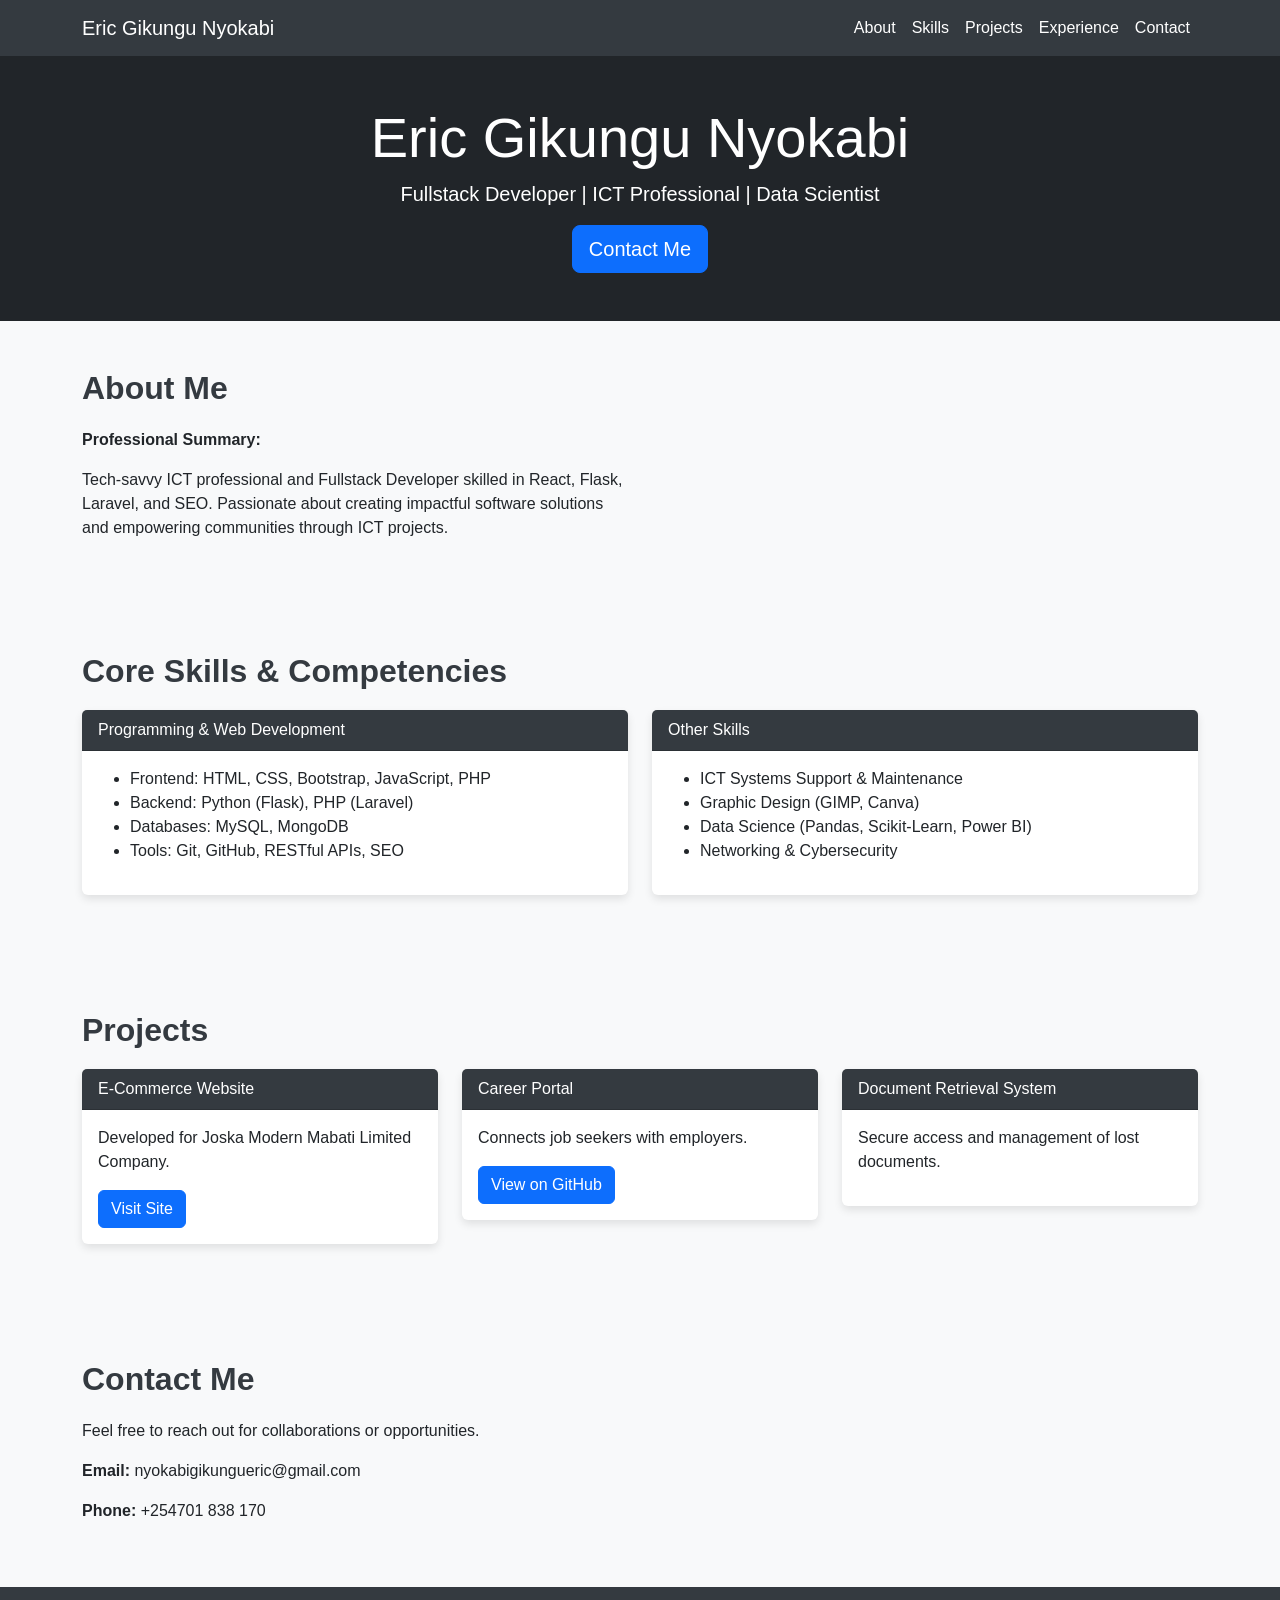
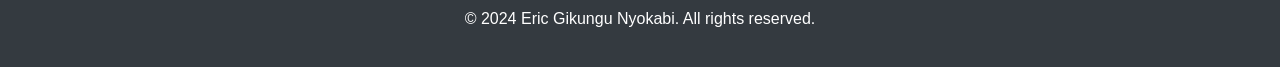
==== index.html @ 4facbdb9 "portfolio" ====
<!DOCTYPE html>
<html lang="en">
<head>
  <meta charset="UTF-8">
  <meta name="viewport" content="width=device-width, initial-scale=1.0">
  <title>Eric Gikungu Nyokabi - Portfolio</title>
  <!-- Bootstrap CSS -->
  <link href="https://cdn.jsdelivr.net/npm/bootstrap@5.3.0/dist/css/bootstrap.min.css" rel="stylesheet">
  <!-- Custom CSS -->
  <style>
    body {
      font-family: 'Arial', sans-serif;
      background-color: #f8f9fa;
    }
    .navbar {
      background-color: #343a40 !important;
    }
    .navbar-brand, .nav-link {
      color: #fff !important;
    }
    .section-title {
      color: #343a40;
      margin-bottom: 20px;
      font-weight: bold;
    }
    .card {
      margin-bottom: 20px;
      border: none;
      box-shadow: 0 4px 8px rgba(0, 0, 0, 0.1);
    }
    .card-header {
      background-color: #343a40;
      color: #fff;
    }
    .footer {
      background-color: #343a40;
      color: #fff;
      padding: 20px 0;
      text-align: center;
    }
  </style>
</head>
<body>
  <!-- Navigation Bar -->
  <nav class="navbar navbar-expand-lg navbar-dark">
    <div class="container">
      <a class="navbar-brand" href="#">Eric Gikungu Nyokabi</a>
      <button class="navbar-toggler" type="button" data-bs-toggle="collapse" data-bs-target="#navbarNav" aria-controls="navbarNav" aria-expanded="false" aria-label="Toggle navigation">
        <span class="navbar-toggler-icon"></span>
      </button>
      <div class="collapse navbar-collapse" id="navbarNav">
        <ul class="navbar-nav ms-auto">
          <li class="nav-item">
            <a class="nav-link" href="#about">About</a>
          </li>
          <li class="nav-item">
            <a class="nav-link" href="#skills">Skills</a>
          </li>
          <li class="nav-item">
            <a class="nav-link" href="#projects">Projects</a>
          </li>
          <li class="nav-item">
            <a class="nav-link" href="#experience">Experience</a>
          </li>
          <li class="nav-item">
            <a class="nav-link" href="#contact">Contact</a>
          </li>
        </ul>
      </div>
    </div>
  </nav>

  <!-- Hero Section -->
  <header class="bg-dark text-white text-center py-5">
    <div class="container">
      <h1 class="display-4">Eric Gikungu Nyokabi</h1>
      <p class="lead">Fullstack Developer | ICT Professional | Data Scientist</p>
      <a href="#contact" class="btn btn-primary btn-lg">Contact Me</a>
    </div>
  </header>

  <!-- About Section -->
  <section id="about" class="py-5">
    <div class="container">
      <h2 class="section-title">About Me</h2>
      <div class="row">
        <div class="col-md-6">
          <p><strong>Professional Summary:</strong></p>
          <p>Tech-savvy ICT professional and Fullstack Developer skilled in React, Flask, Laravel, and SEO. Passionate about creating impactful software solutions and empowering communities through ICT projects.</p>
        </div>
      </div>
    </div>
  </section>

  <!-- Skills Section -->
  <section id="skills" class="bg-light py-5">
    <div class="container">
      <h2 class="section-title">Core Skills & Competencies</h2>
      <div class="row">
        <div class="col-md-6">
          <div class="card">
            <div class="card-header">Programming & Web Development</div>
            <div class="card-body">
              <ul>
                <li>Frontend: HTML, CSS, Bootstrap, JavaScript, PHP</li>
                <li>Backend: Python (Flask), PHP (Laravel)</li>
                <li>Databases: MySQL, MongoDB</li>
                <li>Tools: Git, GitHub, RESTful APIs, SEO</li>
              </ul>
            </div>
          </div>
        </div>
        <div class="col-md-6">
          <div class="card">
            <div class="card-header">Other Skills</div>
            <div class="card-body">
              <ul>
                <li>ICT Systems Support & Maintenance</li>
                <li>Graphic Design (GIMP, Canva)</li>
                <li>Data Science (Pandas, Scikit-Learn, Power BI)</li>
                <li>Networking & Cybersecurity</li>
              </ul>
            </div>
          </div>
        </div>
      </div>
    </div>
  </section>

  <!-- Projects Section -->
  <section id="projects" class="py-5">
    <div class="container">
      <h2 class="section-title">Projects</h2>
      <div class="row">
        <div class="col-md-4">
          <div class="card">
            <div class="card-header">E-Commerce Website</div>
            <div class="card-body">
              <p>Developed for Joska Modern Mabati Limited Company.</p>
              <a href="http://www.joskamodernmabati.com" target="_blank" class="btn btn-primary">Visit Site</a>
            </div>
          </div>
        </div>
        <div class="col-md-4">
          <div class="card">
            <div class="card-header">Career Portal</div>
            <div class="card-body">
              <p>Connects job seekers with employers.</p>
              <a href="https://github.com/EricGikunguNyokabi/career-portal" target="_blank" class="btn btn-primary">View on GitHub</a>
            </div>
          </div>
        </div>
        <div class="col-md-4">
          <div class="card">
            <div class="card-header">Document Retrieval System</div>
            <div class="card-body">
              <p>Secure access and management of lost documents.</p>
            </div>
          </div>
        </div>
      </div>
    </div>
  </section>



  <!-- Contact Section -->
  <section id="contact" class="py-5">
    <div class="container">
      <h2 class="section-title">Contact Me</h2>
      <p>Feel free to reach out for collaborations or opportunities.</p>
      <p><strong>Email:</strong> nyokabigikungueric@gmail.com</p>
      <p><strong>Phone:</strong> +254701 838 170</p>
    </div>
  </section>

  <!-- Footer -->
  <footer class="footer">
    <div class="container">
      <p>&copy; 2024 Eric Gikungu Nyokabi. All rights reserved.</p>
    </div>
  </footer>

  <!-- Bootstrap JS -->
  <script src="https://cdn.jsdelivr.net/npm/bootstrap@5.3.0/dist/js/bootstrap.bundle.min.js"></script>
</body>
</html>
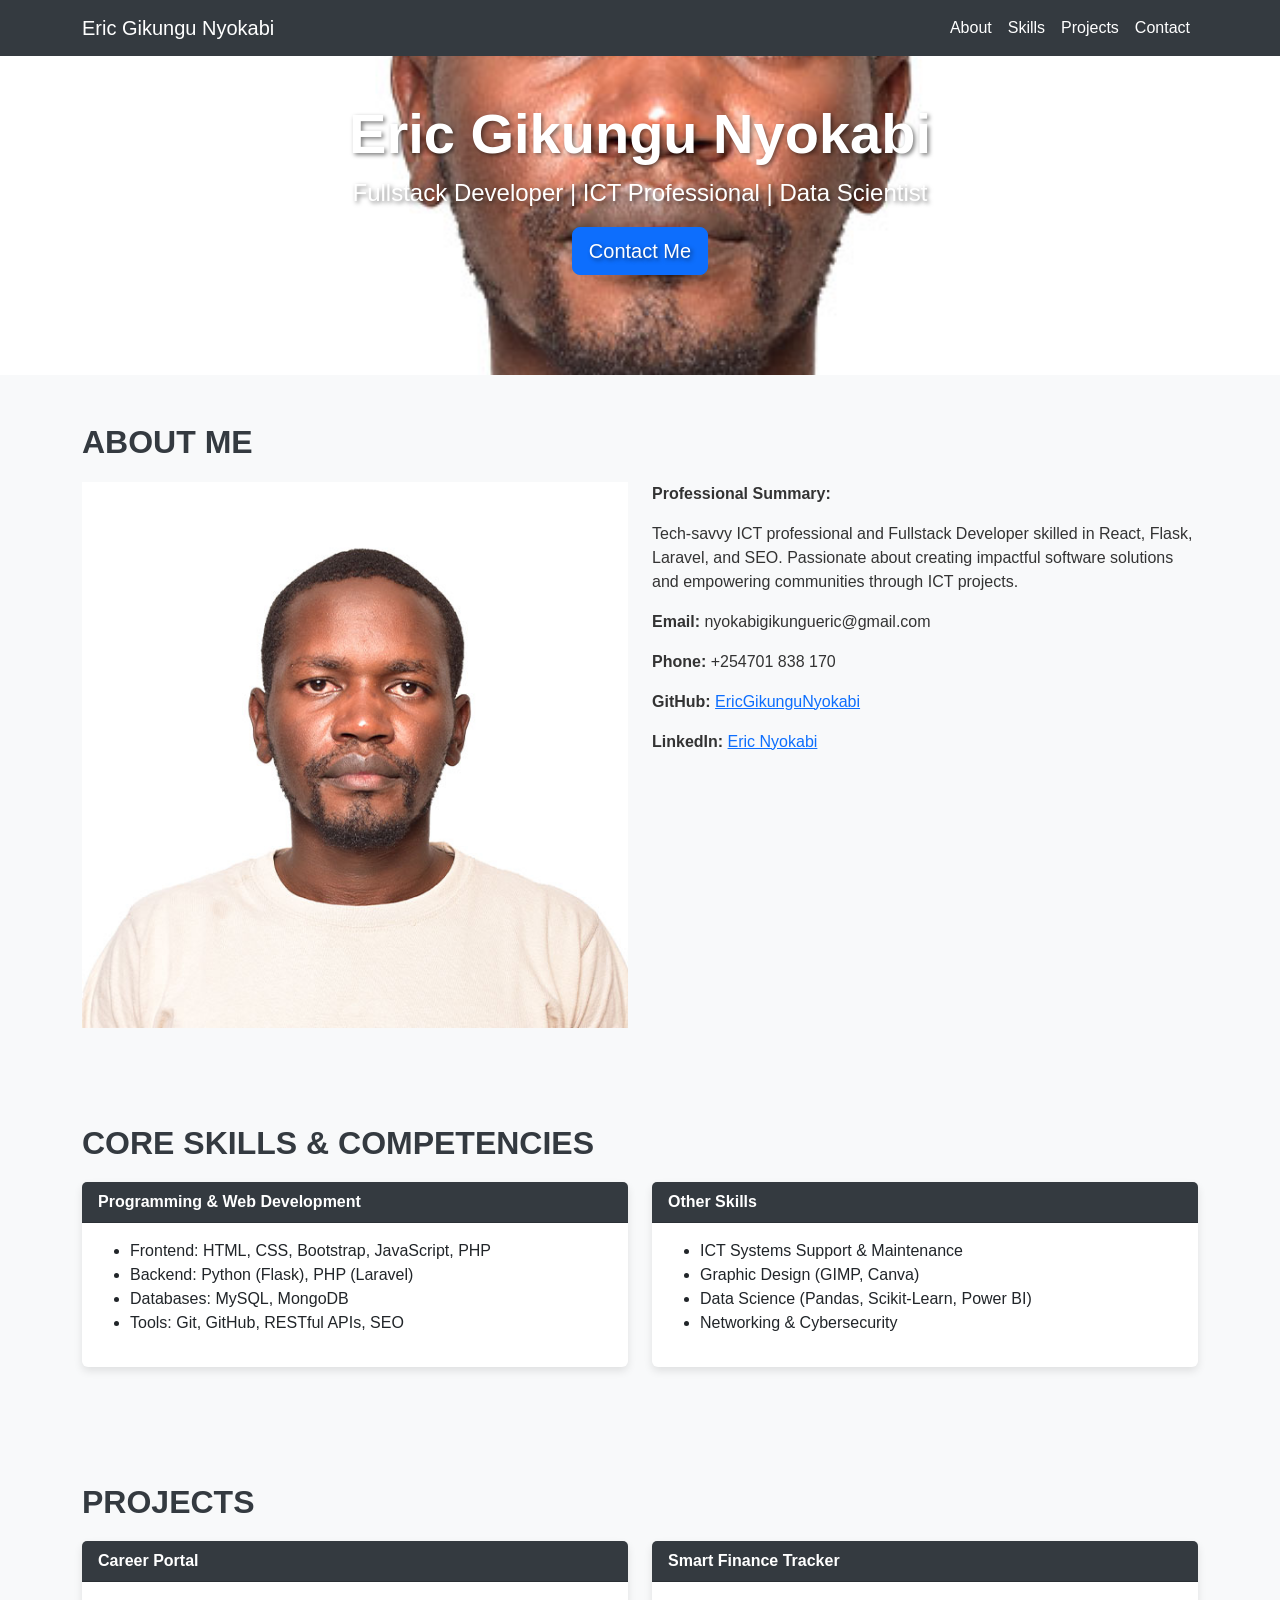
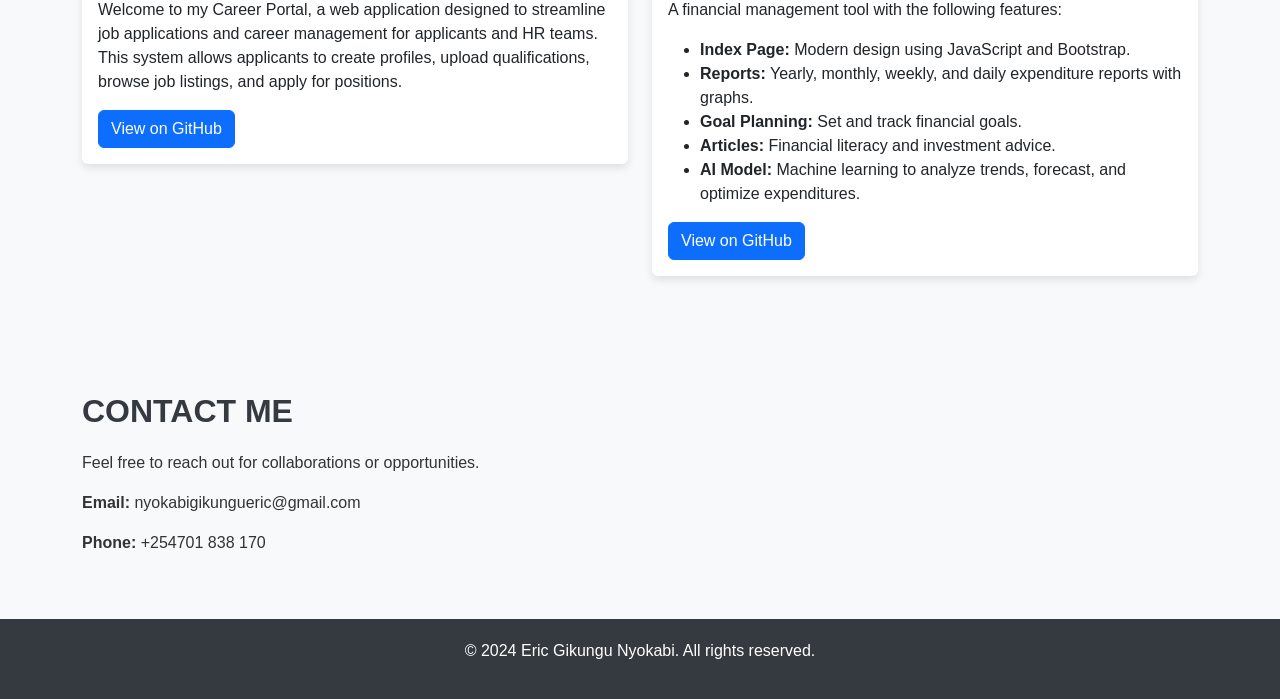
==== commit d716baa6: "portfolio" ====
--- a/index.html
+++ b/index.html
@@ -11,6 +11,7 @@
     body {
       font-family: 'Arial', sans-serif;
       background-color: #f8f9fa;
+      color: #333;
     }
     .navbar {
       background-color: #343a40 !important;
@@ -22,15 +23,21 @@
       color: #343a40;
       margin-bottom: 20px;
       font-weight: bold;
+      text-transform: uppercase;
     }
     .card {
       margin-bottom: 20px;
       border: none;
       box-shadow: 0 4px 8px rgba(0, 0, 0, 0.1);
+      transition: transform 0.3s ease;
+    }
+    .card:hover {
+      transform: translateY(-5px);
     }
     .card-header {
       background-color: #343a40;
       color: #fff;
+      font-weight: bold;
     }
     .footer {
       background-color: #343a40;
@@ -38,11 +45,29 @@
       padding: 20px 0;
       text-align: center;
     }
+    .hero-section {
+      background: url('images/eric.jpg') no-repeat center center/cover;
+      color: #fff;
+      padding: 100px 0;
+      text-shadow: 2px 2px 4px rgba(0, 0, 0, 0.5);
+    }
+    .hero-section h1 {
+      font-size: 3.5rem;
+      font-weight: bold;
+    }
+    .hero-section .lead {
+      font-size: 1.5rem;
+    }
+    .about-section img {
+      max-width: 100%;
+      border-radius: 10px;
+      box-shadow: 0 4px 8px rgba(0, 0, 0, 0.1);
+    }
   </style>
 </head>
 <body>
   <!-- Navigation Bar -->
-  <nav class="navbar navbar-expand-lg navbar-dark">
+  <nav class="navbar navbar-expand-lg navbar-dark fixed-top">
     <div class="container">
       <a class="navbar-brand" href="#">Eric Gikungu Nyokabi</a>
       <button class="navbar-toggler" type="button" data-bs-toggle="collapse" data-bs-target="#navbarNav" aria-controls="navbarNav" aria-expanded="false" aria-label="Toggle navigation">
@@ -60,9 +85,6 @@
             <a class="nav-link" href="#projects">Projects</a>
           </li>
           <li class="nav-item">
-            <a class="nav-link" href="#experience">Experience</a>
-          </li>
-          <li class="nav-item">
             <a class="nav-link" href="#contact">Contact</a>
           </li>
         </ul>
@@ -71,7 +93,7 @@
   </nav>
 
   <!-- Hero Section -->
-  <header class="bg-dark text-white text-center py-5">
+  <header class="hero-section text-center">
     <div class="container">
       <h1 class="display-4">Eric Gikungu Nyokabi</h1>
       <p class="lead">Fullstack Developer | ICT Professional | Data Scientist</p>
@@ -85,8 +107,15 @@
       <h2 class="section-title">About Me</h2>
       <div class="row">
         <div class="col-md-6">
+          <img src="images/eric.jpg" alt="Eric Gikungu Nyokabi" class="img-fluid">
+        </div>
+        <div class="col-md-6">
           <p><strong>Professional Summary:</strong></p>
           <p>Tech-savvy ICT professional and Fullstack Developer skilled in React, Flask, Laravel, and SEO. Passionate about creating impactful software solutions and empowering communities through ICT projects.</p>
+          <p><strong>Email:</strong> nyokabigikungueric@gmail.com</p>
+          <p><strong>Phone:</strong> +254701 838 170</p>
+          <p><strong>GitHub:</strong> <a href="https://github.com/EricGikunguNyokabi" target="_blank">EricGikunguNyokabi</a></p>
+          <p><strong>LinkedIn:</strong> <a href="https://linkedin.com/in/eric-nyokabi-834921308" target="_blank">Eric Nyokabi</a></p>
         </div>
       </div>
     </div>
@@ -132,37 +161,34 @@
     <div class="container">
       <h2 class="section-title">Projects</h2>
       <div class="row">
-        <div class="col-md-4">
-          <div class="card">
-            <div class="card-header">E-Commerce Website</div>
-            <div class="card-body">
-              <p>Developed for Joska Modern Mabati Limited Company.</p>
-              <a href="http://www.joskamodernmabati.com" target="_blank" class="btn btn-primary">Visit Site</a>
-            </div>
-          </div>
-        </div>
-        <div class="col-md-4">
+        <div class="col-md-6">
           <div class="card">
             <div class="card-header">Career Portal</div>
             <div class="card-body">
-              <p>Connects job seekers with employers.</p>
+              <p>Welcome to my Career Portal, a web application designed to streamline job applications and career management for applicants and HR teams. This system allows applicants to create profiles, upload qualifications, browse job listings, and apply for positions.</p>
               <a href="https://github.com/EricGikunguNyokabi/career-portal" target="_blank" class="btn btn-primary">View on GitHub</a>
             </div>
           </div>
         </div>
-        <div class="col-md-4">
-          <div class="card">
-            <div class="card-header">Document Retrieval System</div>
-            <div class="card-body">
-              <p>Secure access and management of lost documents.</p>
-            </div>
-          </div>
-        </div>
-      </div>
-    </div>
-  </section>
-
-
+        <div class="col-md-6">
+          <div class="card">
+            <div class="card-header">Smart Finance Tracker</div>
+            <div class="card-body">
+              <p>A financial management tool with the following features:</p>
+              <ul>
+                <li><strong>Index Page:</strong> Modern design using JavaScript and Bootstrap.</li>
+                <li><strong>Reports:</strong> Yearly, monthly, weekly, and daily expenditure reports with graphs.</li>
+                <li><strong>Goal Planning:</strong> Set and track financial goals.</li>
+                <li><strong>Articles:</strong> Financial literacy and investment advice.</li>
+                <li><strong>AI Model:</strong> Machine learning to analyze trends, forecast, and optimize expenditures.</li>
+              </ul>
+              <a href="https://github.com/EricGikunguNyokabi/smart-finance-tracker" target="_blank" class="btn btn-primary">View on GitHub</a>
+            </div>
+          </div>
+        </div>
+      </div>
+    </div>
+  </section>
 
   <!-- Contact Section -->
   <section id="contact" class="py-5">
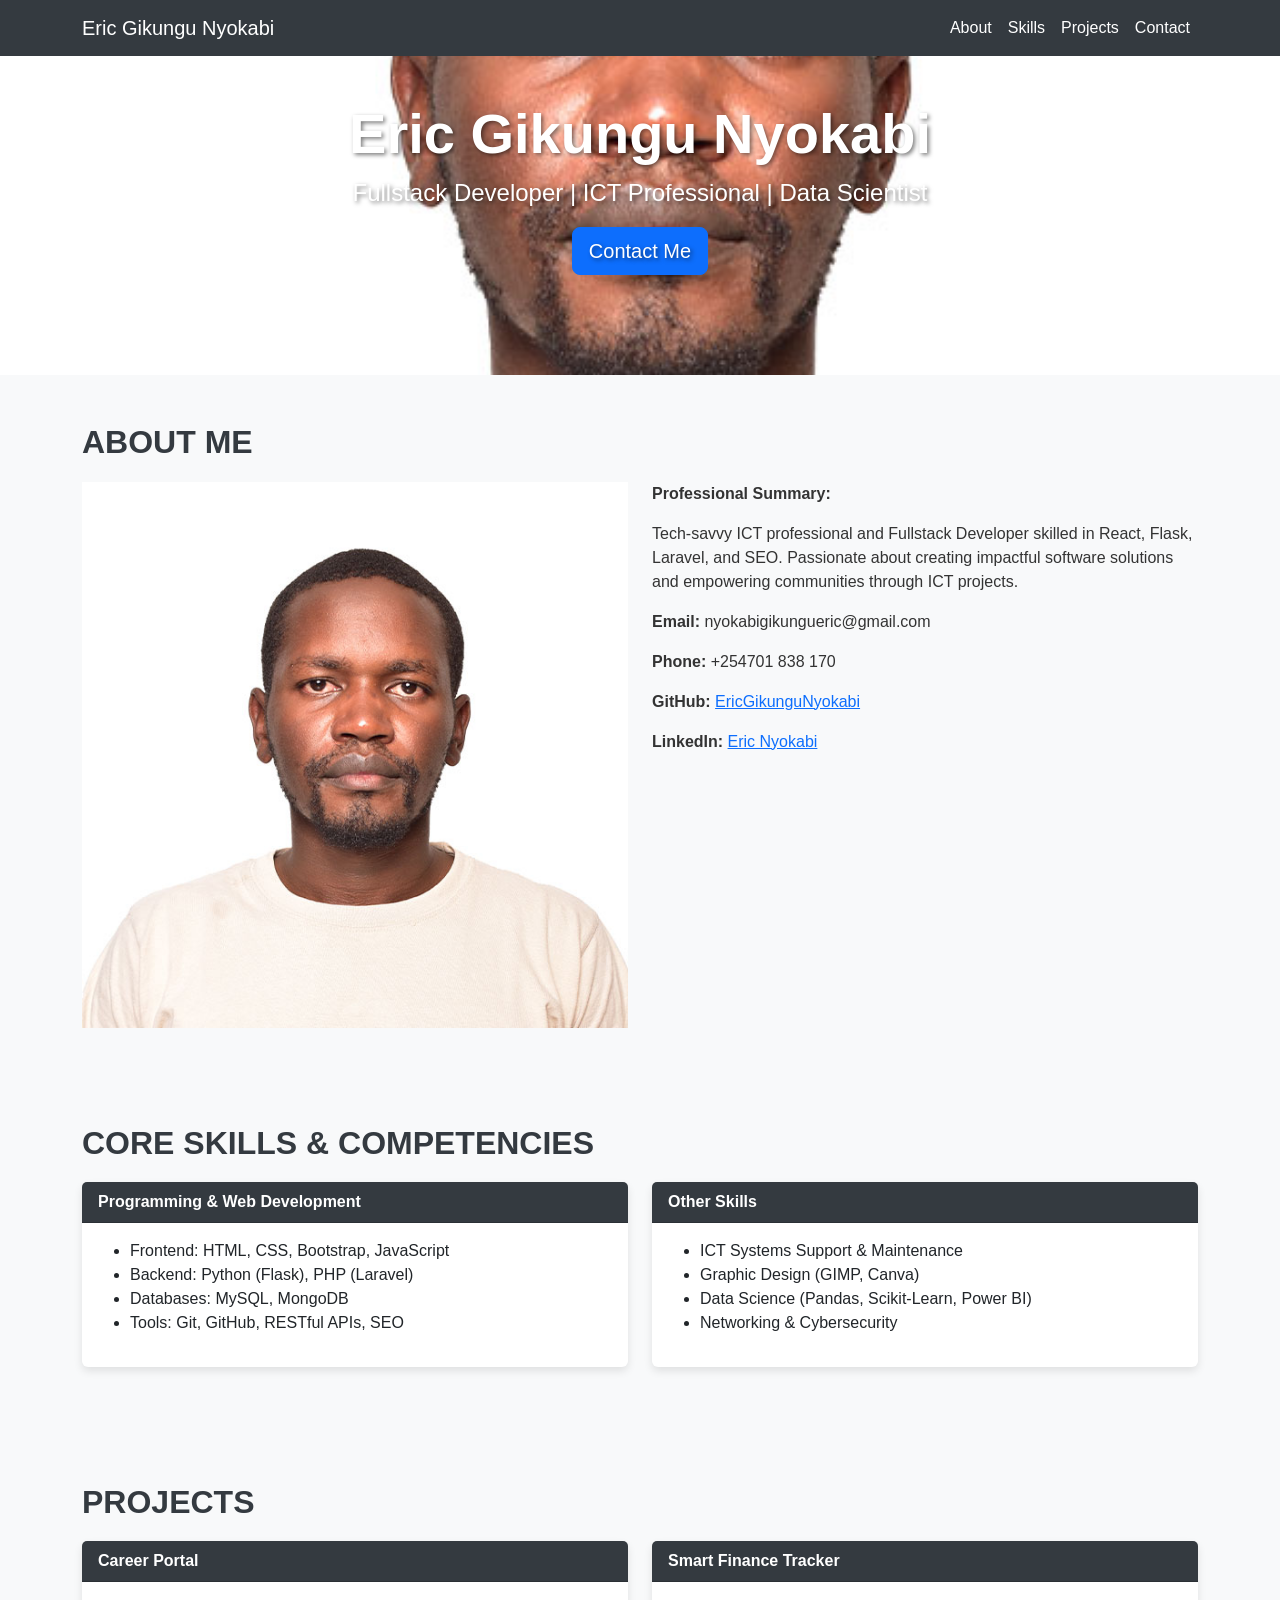
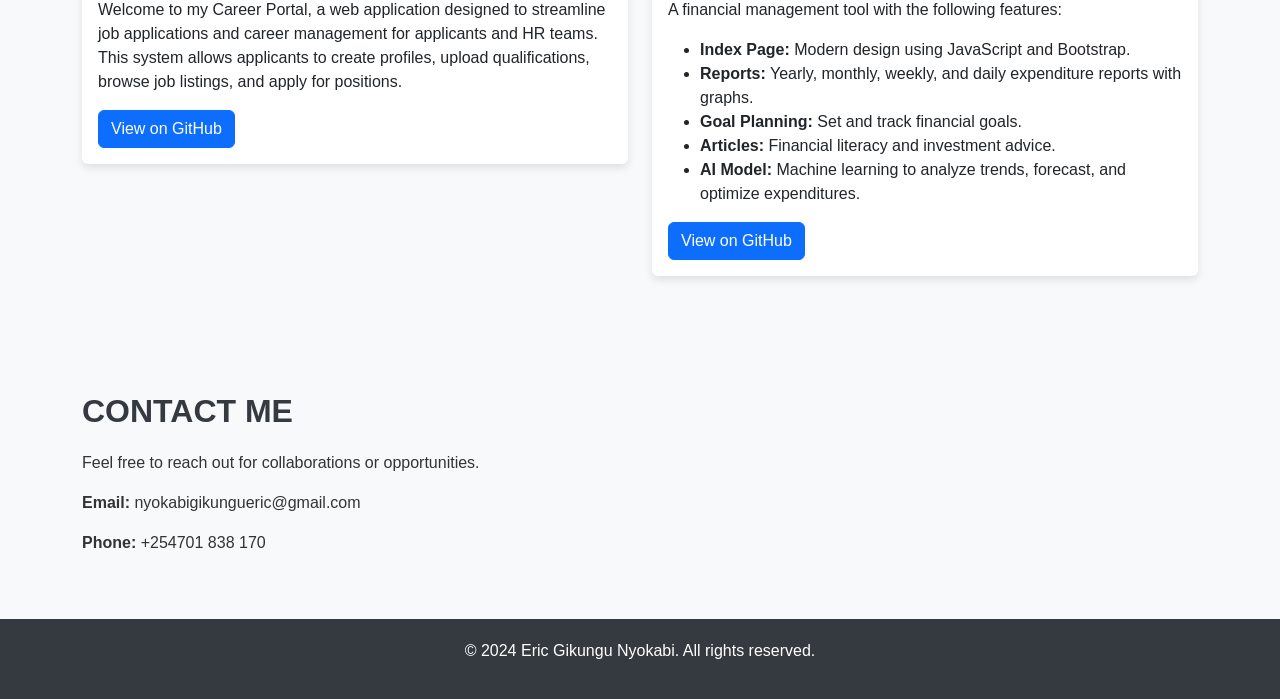
==== commit 31c648f2: "portfolio" ====
--- a/index.html
+++ b/index.html
@@ -131,7 +131,7 @@
             <div class="card-header">Programming & Web Development</div>
             <div class="card-body">
               <ul>
-                <li>Frontend: HTML, CSS, Bootstrap, JavaScript, PHP</li>
+                <li>Frontend: HTML, CSS, Bootstrap, JavaScript</li>
                 <li>Backend: Python (Flask), PHP (Laravel)</li>
                 <li>Databases: MySQL, MongoDB</li>
                 <li>Tools: Git, GitHub, RESTful APIs, SEO</li>
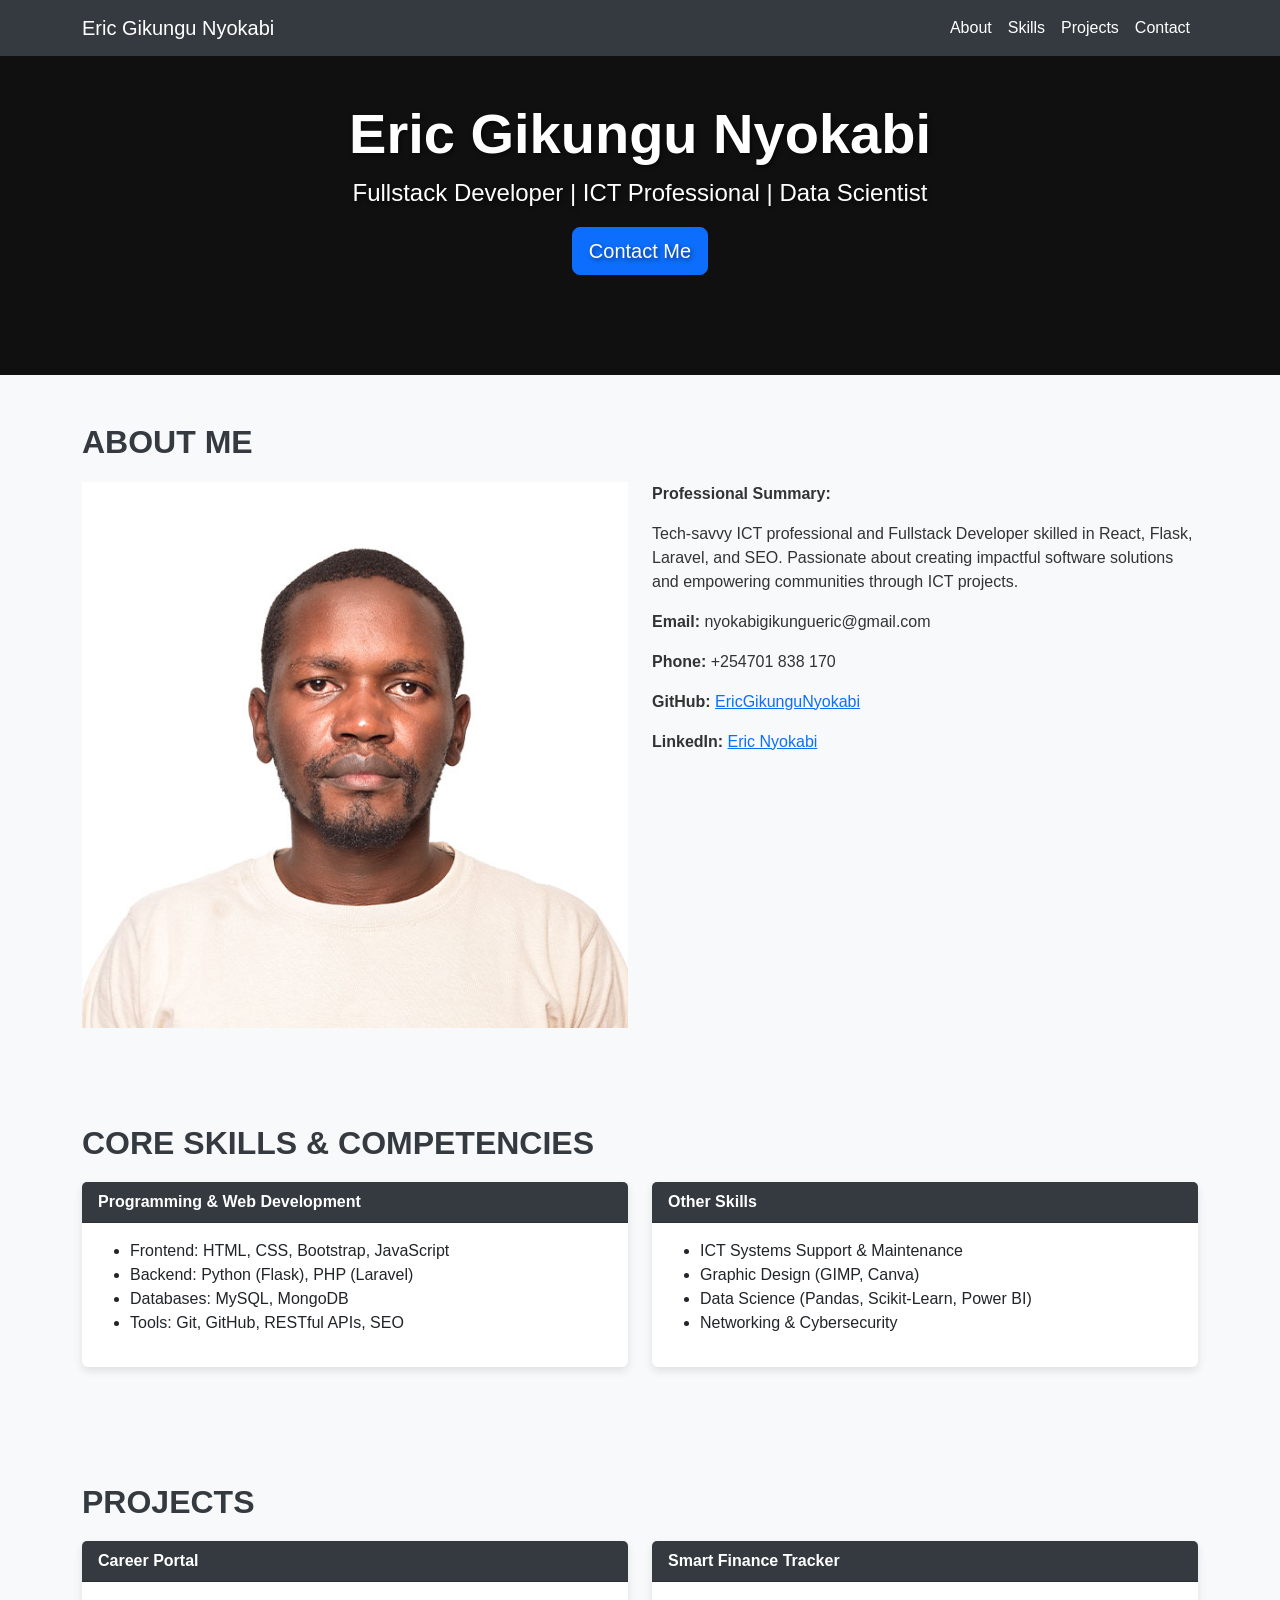
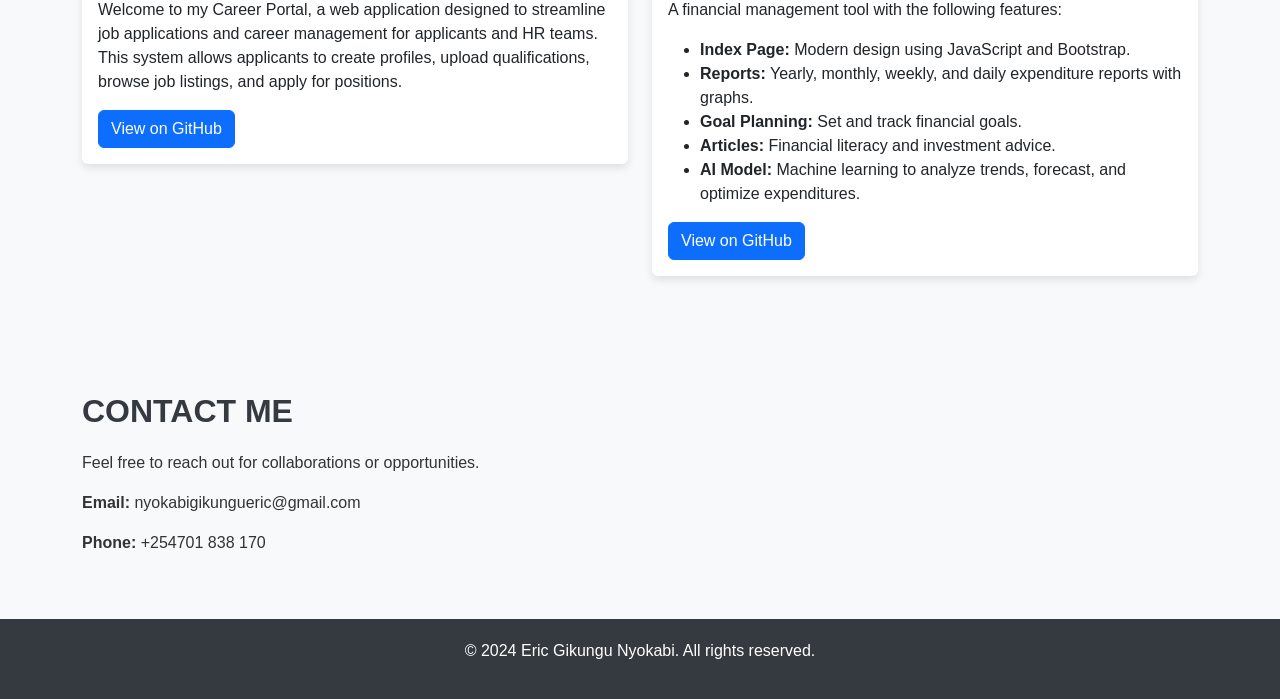
==== commit d2c0df75: "portfolio" ====
--- a/index.html
+++ b/index.html
@@ -46,7 +46,8 @@
       text-align: center;
     }
     .hero-section {
-      background: url('images/eric.jpg') no-repeat center center/cover;
+      /* background: url('images/eric.jpg') no-repeat center center/cover; */
+      background-color: rgba(17, 16, 16,1);
       color: #fff;
       padding: 100px 0;
       text-shadow: 2px 2px 4px rgba(0, 0, 0, 0.5);
